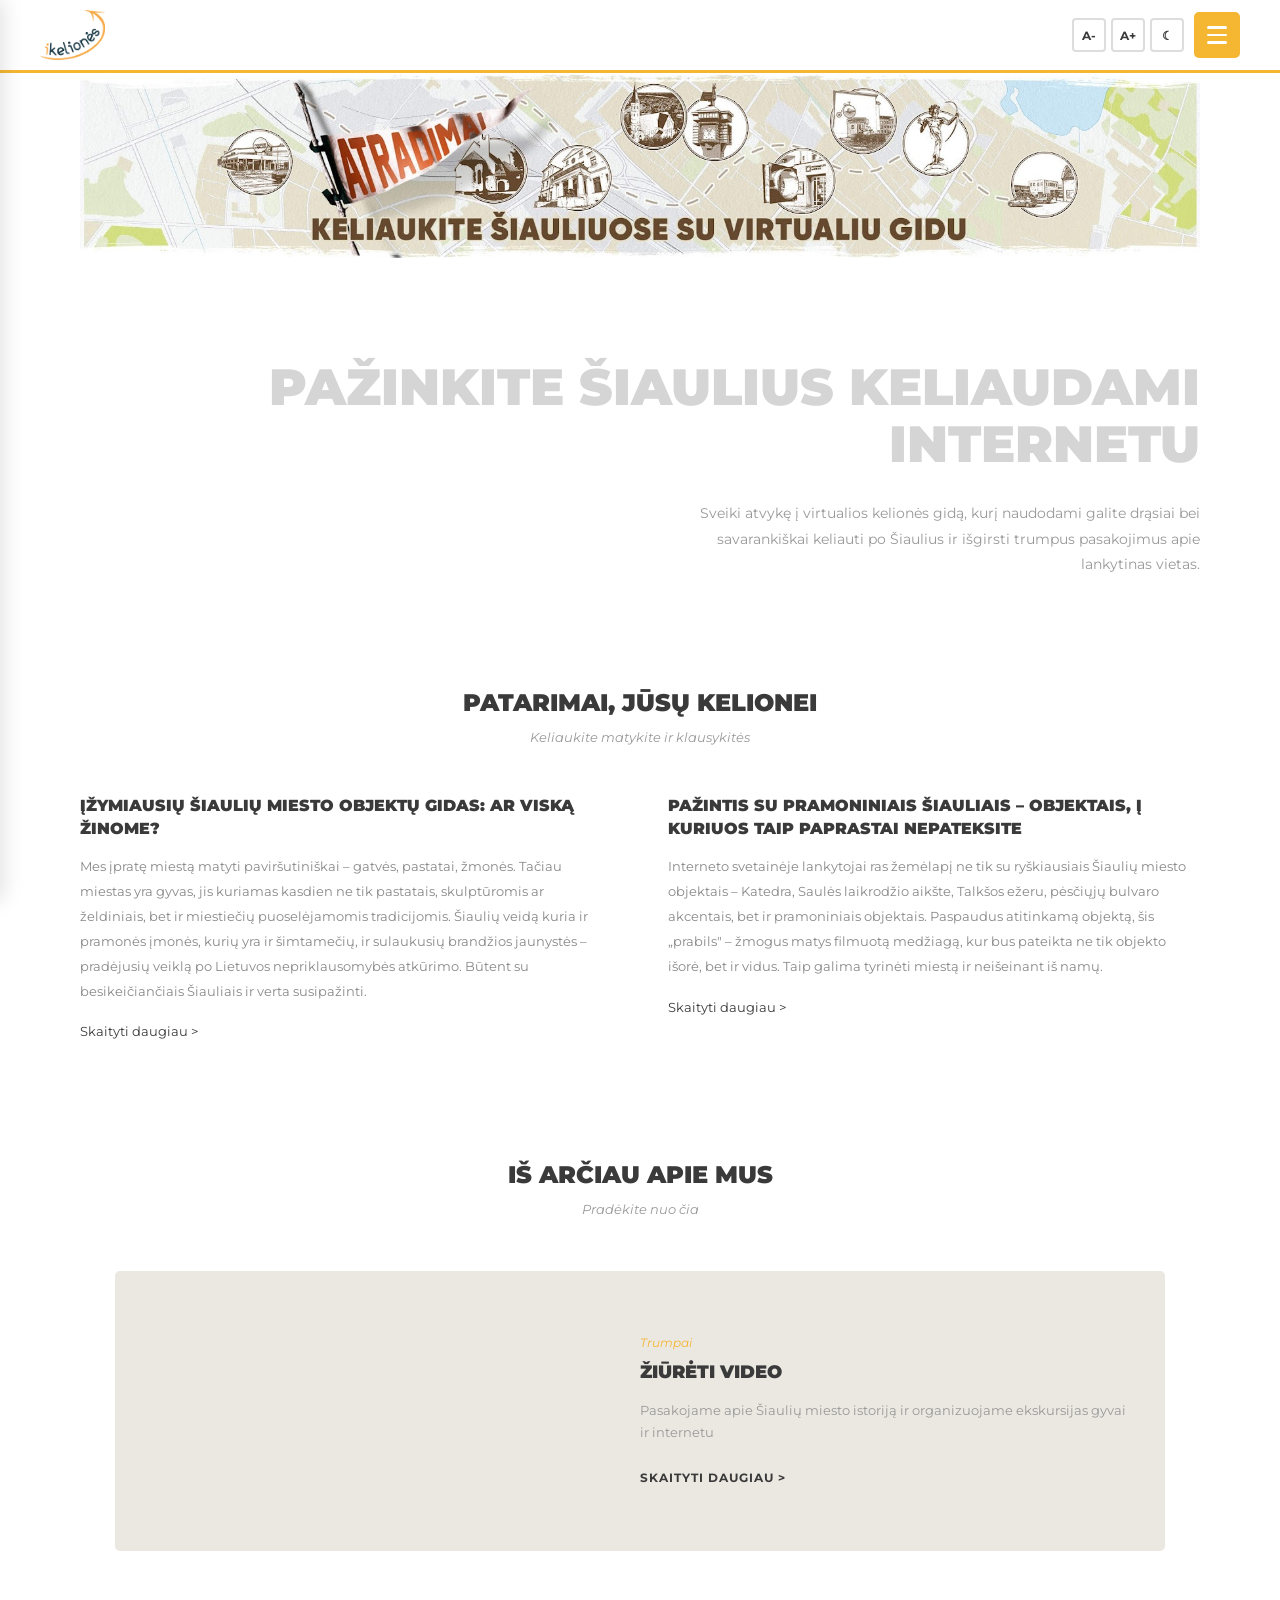
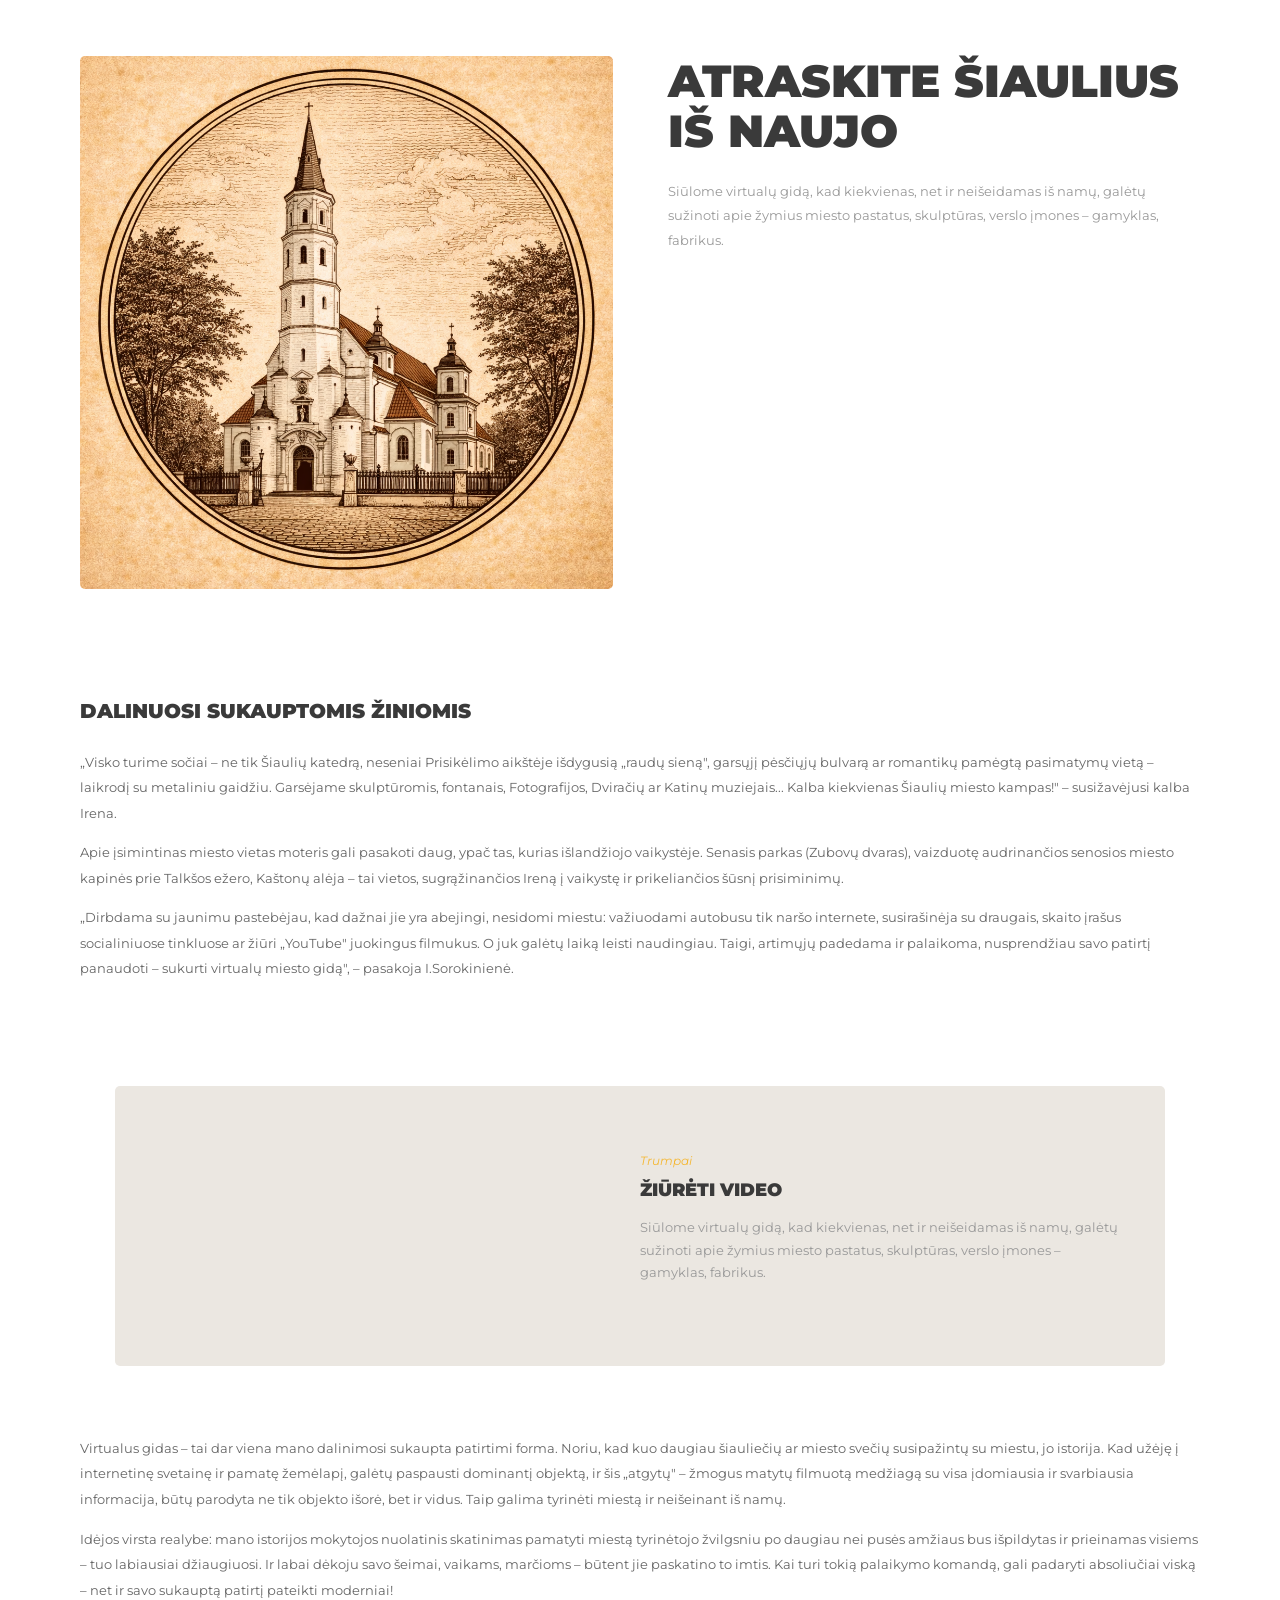
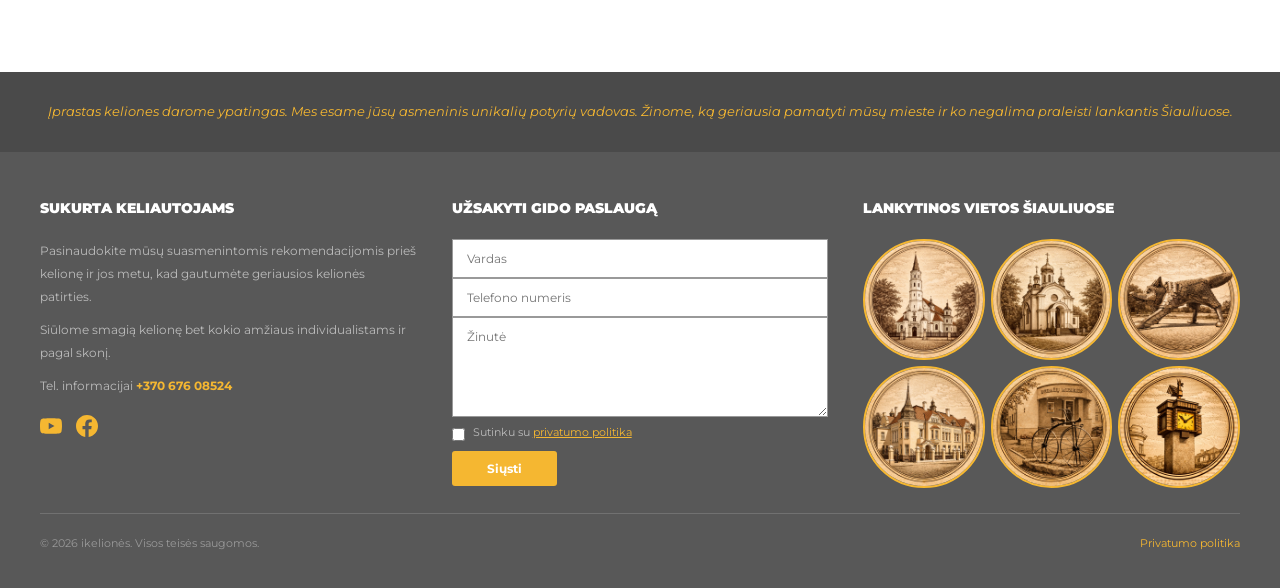
==== index.html @ 893c43d7 "Pirma versija - ikeliones svetaine" ====
<!DOCTYPE html>
<html lang="lt">
<head>
  <meta charset="UTF-8">
  <meta name="viewport" content="width=device-width, initial-scale=1.0">
  <meta name="description" content="Virtualios kelionės Šiauliuose – virtualus gidas po Šiaulių miestą. Lankytinos vietos, pramonės objektai, ekskursijos gyvai ir internetu.">
  <meta name="keywords" content="Šiauliai, turizmas, lankytinos vietos, virtualus gidas, ekskursijos, kelionės">
  <meta name="author" content="ikelionės">

  <!-- Open Graph (Facebook/Messenger) -->
  <meta property="og:title" content="Virtualios kelionės Šiauliuose">
  <meta property="og:description" content="Pažinkite Šiaulius keliaudami internetu – virtualus gidas po miesto lankytinas vietas ir pramonės objektus.">
  <meta property="og:image" content="img/banner.jpg">
  <meta property="og:type" content="website">

  <link rel="canonical" href="index.html">
  <link rel="icon" type="image/png" href="img/logo.png">

  <title>Virtualios kelionės Šiauliuose – Pažinkite miestą internetu</title>

  <link href="https://fonts.googleapis.com/css2?family=Montserrat:ital,wght@0,400;0,700;0,900;1,400&display=swap" rel="stylesheet">
  <link rel="stylesheet" href="styles.css">
</head>
<body>

  <!-- SIDEBAR OVERLAY -->
  <div class="sidebar-overlay" id="sidebarOverlay"></div>

  <!-- SIDEBAR MENIU -->
  <nav class="sidebar" id="sidebar" aria-label="Pagrindinis meniu">
    <button class="sidebar-close" id="sidebarClose" aria-label="Uždaryti meniu">✕</button>
    <div class="sidebar-logo">
      <a href="index.html"><img src="img/logo.png" alt="ikelionės logotipas" loading="lazy"></a>
    </div>
    <div class="sidebar-section open">
      <div class="sidebar-header">
        <a href="lankomos-vietos.html" class="sidebar-title-link">Lankomos vietos Šiauliuose</a>
        <button class="sidebar-toggle" aria-label="Išskleisti sąrašą"><span class="sidebar-arrow">▾</span></button>
      </div>
      <div class="sidebar-links">
        <a href="lankomos-vietos.html">Šv. Apaštalų Petro ir Pauliaus katedra</a>
        <a href="lankomos-vietos.html">Šiaulių Šv. Apaštalų Petro ir Povilo cerkvė</a>
        <a href="lankomos-vietos.html">Geležinė lapė</a>
        <a href="lankomos-vietos.html">Chaimo Frenkelio vila-muziejus</a>
        <a href="lankomos-vietos.html">Šiaulių Šv. Jurgio bažnyčia</a>
        <a href="lankomos-vietos.html">Šiaulių Šv. Ignaco Lojolos bažnyčia</a>
        <a href="lankomos-vietos.html">Paminklas popiežiui Jonui Pauliui II</a>
        <a href="lankomos-vietos.html">Turgaus aikštė</a>
        <a href="lankomos-vietos.html">Dviračių muziejus</a>
        <a href="lankomos-vietos.html">Auksinis berniukas</a>
        <a href="lankomos-vietos.html">Grafų Zubovų dvaras</a>
        <a href="lankomos-vietos.html">Fotografijos muziejus</a>
        <a href="lankomos-vietos.html">Laikrodis gaidys</a>
      </div>
    </div>
    <div class="sidebar-section">
      <div class="sidebar-header">
        <a href="pramone.html" class="sidebar-title-link">Pažintis su pramoniniais Šiauliais</a>
        <button class="sidebar-toggle" aria-label="Išskleisti sąrašą"><span class="sidebar-arrow">▾</span></button>
      </div>
      <div class="sidebar-links">
        <a href="pramone.html">Saldainių fabrikas Rūta</a>
        <a href="pramone.html">Baltik vairas</a>
        <a href="pramone.html">Grafų baldai</a>
        <a href="pramone.html">Šiaulių oro uostas</a>
        <a href="pramone.html">Doloop (Putokšnis)</a>
        <a href="pramone.html">Salda</a>
      </div>
    </div>
  </nav>

  <!-- HEADER -->
  <header>
    <a href="index.html" class="logo">
      <img src="img/logo.png" alt="ikelionės – virtualios kelionės Šiauliuose" loading="lazy">
    </a>
    <div class="header-right">
      <div class="access-buttons">
        <button class="access-btn" id="fontDecrease" aria-label="Sumažinti šriftą" title="Sumažinti šriftą">A-</button>
        <button class="access-btn" id="fontIncrease" aria-label="Padidinti šriftą" title="Padidinti šriftą">A+</button>
        <button class="access-btn" id="contrastToggle" aria-label="Didelis kontrastas" title="Didelis kontrastas">☾</button>
      </div>
      <button class="hamburger" id="menuBtn" aria-label="Atidaryti meniu">
        <span></span><span></span><span></span>
      </button>
    </div>
  </header>

  <main>

    <!-- BANNER -->
    <div class="banner-section">
      <img src="img/banner.jpg" alt="Keliaukite Šiauliuose su virtualiu gidu – žemėlapis su lankytinų vietų iliustracijomis" loading="lazy">
    </div>

    <!-- HERO -->
    <section class="hero">
      <h1>Pažinkite Šiaulius keliaudami internetu</h1>
      <p>Sveiki atvykę į virtualios kelionės gidą, kurį naudodami galite drąsiai bei savarankiškai keliauti po Šiaulius ir išgirsti trumpus pasakojimus apie lankytinas vietas.</p>
    </section>

    <!-- PATARIMAI -->
    <section class="patarimai">
      <div class="section-title">
        <h2>Patarimai, jūsų kelionei</h2>
        <p class="subtitle">Keliaukite matykite ir klausykitės</p>
      </div>
      <div class="articles">
        <article class="article-card">
          <h3>Įžymiausių Šiaulių miesto objektų gidas: ar viską žinome?</h3>
          <p>Mes įpratę miestą matyti paviršutiniškai – gatvės, pastatai, žmonės. Tačiau miestas yra gyvas, jis kuriamas kasdien ne tik pastatais, skulptūromis ar želdiniais, bet ir miestiečių puoselėjamomis tradicijomis. Šiaulių veidą kuria ir pramonės įmonės, kurių yra ir šimtamečių, ir sulaukusių brandžios jaunystės – pradėjusių veiklą po Lietuvos nepriklausomybės atkūrimo. Būtent su besikeičiančiais Šiauliais ir verta susipažinti.</p>
          <a href="lankomos-vietos.html" class="read-more">Skaityti daugiau &gt;</a>
        </article>
        <article class="article-card">
          <h3>Pažintis su pramoniniais Šiauliais – objektais, į kuriuos taip paprastai nepateksite</h3>
          <p>Interneto svetainėje lankytojai ras žemėlapį ne tik su ryškiausiais Šiaulių miesto objektais – Katedra, Saulės laikrodžio aikšte, Talkšos ežeru, pėsčiųjų bulvaro akcentais, bet ir pramoniniais objektais. Paspaudus atitinkamą objektą, šis „prabils" – žmogus matys filmuotą medžiagą, kur bus pateikta ne tik objekto išorė, bet ir vidus. Taip galima tyrinėti miestą ir neišeinant iš namų.</p>
          <a href="pramone.html" class="read-more">Skaityti daugiau &gt;</a>
        </article>
      </div>
    </section>

    <!-- APIE MUS -->
    <div class="about-header">
      <h2>Iš arčiau apie mus</h2>
      <p class="subtitle">Pradėkite nuo čia</p>
    </div>

    <!-- VIDEO 1 -->
    <div class="video-banner">
      <div class="video-left">
        <!-- PAKEISK: įdėk savo YouTube nuorodą -->
        <iframe src="https://www.youtube.com/embed/kxAHUA78kfw" title="Video apie Šiaulius" allow="accelerometer; autoplay; clipboard-write; encrypted-media; gyroscope; picture-in-picture" allowfullscreen loading="lazy"></iframe>
      </div>
      <div class="video-right">
        <p class="label">Trumpai</p>
        <h3>Žiūrėti video</h3>
        <p>Pasakojame apie Šiaulių miesto istoriją ir organizuojame ekskursijas gyvai ir internetu</p>
        <a href="lankomos-vietos.html" class="link-bold">Skaityti daugiau &gt;</a>
      </div>
    </div>

    <!-- ATRASKITE -->
    <section class="discover">
      <div class="discover-text">
        <h2>Atraskite Šiaulius iš naujo</h2>
        <p>Siūlome virtualų gidą, kad kiekvienas, net ir neišeidamas iš namų, galėtų sužinoti apie žymius miesto pastatus, skulptūras, verslo įmones – gamyklas, fabrikus.</p>
      </div>
      <div class="discover-image">
        <img src="img/lankomos-vietos/katedra.jpg" alt="Šiaulių katedra – viena ryškiausių miesto lankytinų vietų" loading="lazy">
      </div>
    </section>

    <!-- DALINUOSI -->
    <section class="text-block">
      <h2>Dalinuosi sukauptomis žiniomis</h2>
      <p>„Visko turime sočiai – ne tik Šiaulių katedrą, neseniai Prisikėlimo aikštėje išdygusią „raudų sieną", garsųjį pėsčiųjų bulvarą ar romantikų pamėgtą pasimatymų vietą – laikrodį su metaliniu gaidžiu. Garsėjame skulptūromis, fontanais, Fotografijos, Dviračių ar Katinų muziejais... Kalba kiekvienas Šiaulių miesto kampas!" – susižavėjusi kalba Irena.</p>
      <p>Apie įsimintinas miesto vietas moteris gali pasakoti daug, ypač tas, kurias išlandžiojo vaikystėje. Senasis parkas (Zubovų dvaras), vaizduotę audrinančios senosios miesto kapinės prie Talkšos ežero, Kaštonų alėja – tai vietos, sugrąžinančios Ireną į vaikystę ir prikeliančios šūsnį prisiminimų.</p>
      <p>„Dirbdama su jaunimu pastebėjau, kad dažnai jie yra abejingi, nesidomi miestu: važiuodami autobusu tik naršo internete, susirašinėja su draugais, skaito įrašus socialiniuose tinkluose ar žiūri „YouTube" juokingus filmukus. O juk galėtų laiką leisti naudingiau. Taigi, artimųjų padedama ir palaikoma, nusprendžiau savo patirtį panaudoti – sukurti virtualų miesto gidą", – pasakoja I.Sorokinienė.</p>
    </section>

    <!-- VIDEO 2 -->
    <div class="video-banner">
      <div class="video-left">
        <!-- PAKEISK: įdėk savo YouTube nuorodą -->
        <iframe src="https://www.youtube.com/embed/N4WXD-OTbDY" title="Video apie Šiaulių pramonę" allow="accelerometer; autoplay; clipboard-write; encrypted-media; gyroscope; picture-in-picture" allowfullscreen loading="lazy"></iframe>
      </div>
      <div class="video-right">
        <p class="label">Trumpai</p>
        <h3>Žiūrėti video</h3>
        <p>Siūlome virtualų gidą, kad kiekvienas, net ir neišeidamas iš namų, galėtų sužinoti apie žymius miesto pastatus, skulptūras, verslo įmones – gamyklas, fabrikus.</p>
      </div>
    </div>

    <!-- ILGAS TEKSTAS -->
    <section class="text-block">
      <p>Virtualus gidas – tai dar viena mano dalinimosi sukaupta patirtimi forma. Noriu, kad kuo daugiau šiauliečių ar miesto svečių susipažintų su miestu, jo istorija. Kad užėję į internetinę svetainę ir pamatę žemėlapį, galėtų paspausti dominantį objektą, ir šis „atgytų" – žmogus matytų filmuotą medžiagą su visa įdomiausia ir svarbiausia informacija, būtų parodyta ne tik objekto išorė, bet ir vidus. Taip galima tyrinėti miestą ir neišeinant iš namų.</p>
      <p>Idėjos virsta realybe: mano istorijos mokytojos nuolatinis skatinimas pamatyti miestą tyrinėtojo žvilgsniu po daugiau nei pusės amžiaus bus išpildytas ir prieinamas visiems – tuo labiausiai džiaugiuosi. Ir labai dėkoju savo šeimai, vaikams, marčioms – būtent jie paskatino to imtis. Kai turi tokią palaikymo komandą, gali padaryti absoliučiai viską – net ir savo sukauptą patirtį pateikti moderniai!</p>
    </section>

  </main>

  <!-- FOOTER CITATA -->
  <div class="footer-quote">
    <p><em>Įprastas keliones darome ypatingas. Mes esame jūsų asmeninis unikalių potyrių vadovas. Žinome, ką geriausia pamatyti mūsų mieste ir ko negalima praleisti lankantis Šiauliuose.</em></p>
  </div>

  <!-- FOOTER -->
  <footer>
    <div class="footer-grid">
      <div class="footer-col">
        <h3>Sukurta keliautojams</h3>
        <p>Pasinaudokite mūsų suasmenintomis rekomendacijomis prieš kelionę ir jos metu, kad gautumėte geriausios kelionės patirties.</p>
        <p>Siūlome smagią kelionę bet kokio amžiaus individualistams ir pagal skonį.</p>
        <p>Tel. informacijai <a href="tel:+37067608524" class="phone">+370 676 08524</a></p>
        <div class="social-icons">
          <a href="#" aria-label="YouTube" target="_blank" rel="noopener noreferrer">
            <svg width="22" height="22" viewBox="0 0 24 24" fill="currentColor"><path d="M23.5 6.2c-.3-1-1-1.8-2-2.1C19.6 3.5 12 3.5 12 3.5s-7.6 0-9.5.6c-1 .3-1.8 1.1-2 2.1C0 8.1 0 12 0 12s0 3.9.5 5.8c.3 1 1 1.8 2 2.1 1.9.6 9.5.6 9.5.6s7.6 0 9.5-.6c1-.3 1.8-1.1 2-2.1.5-1.9.5-5.8.5-5.8s0-3.9-.5-5.8zM9.5 15.6V8.4l6.3 3.6-6.3 3.6z"/></svg>
          </a>
          <a href="#" aria-label="Facebook" target="_blank" rel="noopener noreferrer">
            <svg width="22" height="22" viewBox="0 0 24 24" fill="currentColor"><path d="M24 12c0-6.6-5.4-12-12-12S0 5.4 0 12c0 6 4.4 11 10.1 11.9v-8.4H7.1V12h3V9.4c0-3 1.8-4.6 4.5-4.6 1.3 0 2.6.2 2.6.2v2.9h-1.5c-1.5 0-1.9.9-1.9 1.8V12h3.3l-.5 3.5h-2.8v8.4C19.6 23 24 18 24 12z"/></svg>
          </a>
        </div>
      </div>

      <div class="footer-col">
        <h3>Užsakyti gido paslaugą</h3>
        <!-- PAKEISK: action URL į savo Formspree endpoint -->
        <form class="contact-form" id="contactForm" action="https://formspree.io/f/TAVO_ENDPOINT" method="POST">
          <input type="text" name="vardas" placeholder="Vardas" required aria-label="Vardas">
          <input type="tel" name="telefonas" placeholder="Telefono numeris" required aria-label="Telefono numeris">
          <textarea name="zinute" placeholder="Žinutė" required aria-label="Žinutė"></textarea>
          <div class="form-consent">
            <input type="checkbox" id="formConsent" required>
            <label for="formConsent">Sutinku su <a href="privatumo-politika.html" target="_blank" rel="noopener noreferrer">privatumo politika</a></label>
          </div>
          <button type="submit" class="btn-send">Siųsti</button>
        </form>
      </div>

      <div class="footer-col">
        <h3>Lankytinos vietos Šiauliuose</h3>
        <div class="gallery-grid">
          <div class="gallery-item"><img src="img/lankomos-vietos/katedra.jpg" alt="Katedra" loading="lazy"></div>
          <div class="gallery-item"><img src="img/lankomos-vietos/cerkve.jpg" alt="Cerkvė" loading="lazy"></div>
          <div class="gallery-item"><img src="img/lankomos-vietos/gelezine-lape.jpg" alt="Geležinė lapė" loading="lazy"></div>
          <div class="gallery-item"><img src="img/lankomos-vietos/frenkelio-vila.jpg" alt="Frenkelio vila" loading="lazy"></div>
          <div class="gallery-item"><img src="img/lankomos-vietos/dviraciu-muziejus.jpg" alt="Dviračių muziejus" loading="lazy"></div>
          <div class="gallery-item"><img src="img/lankomos-vietos/laikrodis-gaidys.jpg" alt="Laikrodis gaidys" loading="lazy"></div>
        </div>
      </div>
    </div>

    <div class="footer-bottom">
      <span>© 2026 ikelionės. Visos teisės saugomos.</span>
      <a href="privatumo-politika.html">Privatumo politika</a>
    </div>
  </footer>

  <script src="script.js"></script>
</body>
</html>
---- styles.css ----
/* ============================================
   VIRTUALIOS KELIONĖS ŠIAULIUOSE
   styles.css – pagrindinis stilių failas
   ============================================ */

/* === RESET === */
*, *::before, *::after {
  margin: 0;
  padding: 0;
  box-sizing: border-box;
}

/* === CSS KINTAMIEJI === */
:root {
  --yellow: #f5b731;
  --yellow-hover: #e0a520;
  --dark: #2d3436;
  --dark-text: #3a3a3a;
  --gray-text: #999;
  --light-gray: #f5f5f5;
  --footer-bg: #585858;
  --footer-dark: #4a4a4a;
  --white: #fff;
  --font: 'Montserrat', sans-serif;
  --font-size-base: 16px;
  --border-radius: 5px;
  --transition: 0.3s ease;
  --max-width: 1200px;
}

/* === BAZĖ === */
html {
  font-size: var(--font-size-base);
  scroll-behavior: smooth;
}

body {
  font-family: var(--font);
  color: var(--dark-text);
  line-height: 1.7;
  background: var(--white);
  overflow-x: hidden;
}

a {
  text-decoration: none;
  color: inherit;
}

img {
  max-width: 100%;
  height: auto;
  display: block;
}

ul, ol {
  list-style: none;
}

/* === PRIEINAMUMAS – šrifto dydis === */
html.font-large {
  font-size: 18px;
}

html.font-xlarge {
  font-size: 20px;
}

/* === PRIEINAMUMAS – kontrastas === */
html.high-contrast body {
  background: #1a1a1a;
  color: #f0f0f0;
}

html.high-contrast header {
  background: #111;
  border-color: var(--yellow);
}

html.high-contrast .hero h1 {
  color: #f0f0f0;
}

html.high-contrast .hero p,
html.high-contrast .article-card p,
html.high-contrast .text-block p,
html.high-contrast .video-right p,
html.high-contrast .discover-text p {
  color: #ccc;
}

html.high-contrast .section-title h2,
html.high-contrast .about-header h2,
html.high-contrast .article-card h3,
html.high-contrast .text-block h2,
html.high-contrast .objects-section > h2,
html.high-contrast .discover-text h2,
html.high-contrast .video-right h3 {
  color: #f0f0f0;
}

html.high-contrast .sidebar {
  background: #222;
}

html.high-contrast .sidebar-links a {
  color: #ccc;
  border-color: #333;
}

html.high-contrast .object-card h4 {
  color: #f0f0f0;
}

html.high-contrast .video-banner {
  background: #2a2a2a;
}

html.high-contrast .object-card .thumb {
  background: #333;
}

/* ============================================
   HEADER
   ============================================ */
header {
  display: flex;
  justify-content: space-between;
  align-items: center;
  padding: 10px 40px;
  border-bottom: 3px solid var(--yellow);
  position: sticky;
  top: 0;
  background: var(--white);
  z-index: 100;
}

html.high-contrast header {
  background: #111;
}

.logo img {
  height: 50px;
  width: auto;
}

.header-right {
  display: flex;
  align-items: center;
  gap: 10px;
}

/* Accessibility mygtukai */
.access-buttons {
  display: flex;
  gap: 5px;
}

.access-btn {
  width: 34px;
  height: 34px;
  border: 2px solid #ddd;
  border-radius: 4px;
  background: var(--white);
  cursor: pointer;
  font-family: var(--font);
  font-size: 12px;
  font-weight: 700;
  color: var(--dark-text);
  display: flex;
  align-items: center;
  justify-content: center;
  transition: all var(--transition);
}

.access-btn:hover {
  border-color: var(--yellow);
  color: var(--yellow);
}

.access-btn.active {
  background: var(--yellow);
  border-color: var(--yellow);
  color: var(--white);
}

html.high-contrast .access-btn {
  background: #333;
  border-color: #555;
  color: #f0f0f0;
}

.hamburger {
  width: 46px;
  height: 46px;
  background: var(--yellow);
  border: none;
  border-radius: var(--border-radius);
  cursor: pointer;
  display: flex;
  flex-direction: column;
  justify-content: center;
  align-items: center;
  gap: 5px;
  transition: background var(--transition);
}

.hamburger:hover,
.hamburger:focus {
  background: var(--yellow-hover);
  outline: 2px solid var(--dark);
  outline-offset: 2px;
}

.hamburger span {
  display: block;
  width: 20px;
  height: 2.5px;
  background: var(--white);
  border-radius: 2px;
  transition: all var(--transition);
}

/* ============================================
   SIDEBAR MENIU
   ============================================ */
.sidebar-overlay {
  position: fixed;
  inset: 0;
  background: rgba(0, 0, 0, 0.45);
  z-index: 199;
  opacity: 0;
  pointer-events: none;
  transition: opacity var(--transition);
}

.sidebar-overlay.active {
  opacity: 1;
  pointer-events: all;
}

.sidebar {
  position: fixed;
  top: 0;
  left: 0;
  width: 310px;
  height: 100vh;
  background: var(--white);
  z-index: 200;
  transform: translateX(-100%);
  transition: transform 0.35s ease;
  overflow-y: auto;
  box-shadow: 3px 0 20px rgba(0, 0, 0, 0.12);
}

.sidebar.active {
  transform: translateX(0);
}

.sidebar-close {
  position: absolute;
  top: 12px;
  right: 12px;
  width: 36px;
  height: 36px;
  border: none;
  background: none;
  font-size: 24px;
  cursor: pointer;
  color: #999;
  border-radius: 50%;
  display: flex;
  align-items: center;
  justify-content: center;
  transition: all var(--transition);
}

.sidebar-close:hover {
  background: var(--light-gray);
  color: var(--dark);
}

.sidebar-logo {
  padding: 20px 18px;
  border-bottom: 1px solid #eee;
}

.sidebar-logo img {
  height: 40px;
}

.sidebar-section {
  border-bottom: 1px solid #eee;
}

.sidebar-header {
  display: flex;
  align-items: center;
  padding: 0;
}

.sidebar-title-link {
  flex: 1;
  padding: 15px 0 15px 18px;
  font-size: 13px;
  font-weight: 700;
  color: var(--dark-text);
  transition: color var(--transition);
}

.sidebar-title-link:hover {
  color: var(--yellow);
}

.sidebar-toggle {
  padding: 15px 18px;
  cursor: pointer;
  border: none;
  background: none;
  transition: background var(--transition);
}

.sidebar-toggle:hover {
  background: #f8f8f8;
}

.sidebar-arrow {
  font-size: 14px;
  transition: transform var(--transition);
  color: #999;
  display: block;
}

.sidebar-section.open .sidebar-arrow {
  transform: rotate(180deg);
}

.sidebar-links {
  max-height: 0;
  overflow: hidden;
  transition: max-height 0.4s ease;
}

.sidebar-section.open .sidebar-links {
  max-height: 600px;
}

.sidebar-links a {
  display: block;
  padding: 9px 18px 9px 28px;
  font-size: 12px;
  color: #555;
  border-bottom: 1px solid #f2f2f2;
  text-transform: uppercase;
  transition: background var(--transition), color var(--transition);
}

.sidebar-links a:hover,
.sidebar-links a:focus {
  background: #fafafa;
  color: var(--yellow);
}

/* ============================================
   HERO
   ============================================ */
.hero {
  max-width: var(--max-width);
  margin: 0 auto;
  padding: 70px 40px 50px;
  text-align: right;
}

.hero h1 {
  font-size: clamp(1.6rem, 4.5vw, 3.2rem);
  font-weight: 900;
  text-transform: uppercase;
  color: #d5d5d5;
  line-height: 1.12;
  margin-bottom: 28px;
}

.hero p {
  color: var(--gray-text);
  font-size: 0.875rem;
  max-width: 540px;
  margin-left: auto;
  line-height: 1.85;
}

/* ============================================
   BANNER
   ============================================ */
.banner-section {
  max-width: var(--max-width);
  margin: 0 auto 30px;
  padding: 0 40px;
}

.banner-section img {
  width: 100%;
  border-radius: var(--border-radius);
}

/* ============================================
   SEKCIJŲ ANTRAŠTĖS
   ============================================ */
.section-title {
  text-align: center;
}

.section-title h2 {
  font-size: 1.5rem;
  font-weight: 900;
  text-transform: uppercase;
}

.section-title .subtitle {
  color: var(--gray-text);
  font-style: italic;
  font-size: 0.8rem;
  margin-top: 3px;
}

/* ============================================
   PATARIMAI
   ============================================ */
.patarimai {
  max-width: var(--max-width);
  margin: 0 auto;
  padding: 55px 40px;
}

.articles {
  display: grid;
  grid-template-columns: 1fr 1fr;
  gap: 55px;
  margin-top: 45px;
}

.article-card h3 {
  font-size: 1rem;
  font-weight: 900;
  text-transform: uppercase;
  margin-bottom: 14px;
  line-height: 1.45;
}

.article-card p {
  color: #888;
  font-size: 0.84rem;
  line-height: 1.85;
}

.read-more {
  display: inline-block;
  margin-top: 18px;
  color: var(--dark-text);
  font-size: 0.8rem;
  transition: color var(--transition);
}

.read-more:hover,
.read-more:focus {
  color: var(--yellow);
}

/* ============================================
   APIE MUS ANTRAŠTĖ
   ============================================ */
.about-header {
  text-align: center;
  padding: 55px 40px 15px;
}

.about-header h2 {
  font-size: 1.5rem;
  font-weight: 900;
  text-transform: uppercase;
}

.about-header .subtitle {
  color: var(--gray-text);
  font-style: italic;
  font-size: 0.8rem;
  margin-top: 4px;
}

/* ============================================
   VIDEO BANNER (YouTube)
   ============================================ */
.video-banner {
  max-width: 1050px;
  margin: 35px auto;
  background: #ebe7e1;
  border-radius: var(--border-radius);
  display: flex;
  align-items: center;
  min-height: 280px;
  overflow: hidden;
  position: relative;
}

.video-left {
  flex: 1;
  position: relative;
  z-index: 1;
  min-height: 250px;
  display: flex;
  justify-content: center;
  align-items: center;
}

.video-left iframe {
  width: 100%;
  height: 100%;
  min-height: 250px;
  border: none;
  border-radius: var(--border-radius) 0 0 var(--border-radius);
}

.video-right {
  flex: 1;
  padding: 35px;
  position: relative;
  z-index: 1;
}

.video-right .label {
  color: var(--yellow);
  font-size: 0.75rem;
  font-style: italic;
  margin-bottom: 4px;
}

.video-right h3 {
  font-size: 1.125rem;
  font-weight: 900;
  text-transform: uppercase;
  margin-bottom: 12px;
}

.video-right p {
  color: var(--gray-text);
  font-size: 0.8rem;
  line-height: 1.75;
  margin-bottom: 18px;
}

.link-bold {
  font-weight: 700;
  text-transform: uppercase;
  font-size: 0.75rem;
  color: var(--dark-text);
  letter-spacing: 1px;
  transition: color var(--transition);
}

.link-bold:hover {
  color: var(--yellow);
}

/* ============================================
   ATRASKITE (2 stulpeliai)
   ============================================ */
.discover {
  max-width: var(--max-width);
  margin: 0 auto;
  padding: 70px 40px;
  display: grid;
  grid-template-columns: 1fr 1fr;
  gap: 55px;
  align-items: start;
}

.discover-text {
  order: 2;
}

.discover-text h2 {
  font-size: clamp(1.6rem, 3.8vw, 2.8rem);
  font-weight: 900;
  text-transform: uppercase;
  line-height: 1.12;
  margin-bottom: 22px;
}

.discover-text p {
  color: var(--gray-text);
  font-size: 0.84rem;
  line-height: 1.85;
}

.discover-image {
  order: 1;
  border-radius: var(--border-radius);
  overflow: hidden;
}

.discover-image img {
  width: 100%;
}

/* ============================================
   TEKSTO BLOKAI
   ============================================ */
.text-block {
  max-width: var(--max-width);
  margin: 0 auto;
  padding: 35px 40px 55px;
}

.text-block h2 {
  font-size: 1.25rem;
  font-weight: 900;
  text-transform: uppercase;
  margin-bottom: 22px;
}

.text-block p {
  color: #666;
  font-size: 0.84rem;
  line-height: 1.9;
  margin-bottom: 14px;
}

/* ============================================
   OBJEKTŲ KORTELĖS
   ============================================ */
.objects-section {
  max-width: var(--max-width);
  margin: 0 auto;
  padding: 35px 40px 70px;
}

.objects-section > h2 {
  font-size: 1.25rem;
  font-weight: 900;
  margin-bottom: 35px;
}

.objects-grid {
  display: grid;
  grid-template-columns: repeat(3, 1fr);
  gap: 35px;
}

.object-card {
  text-align: center;
  cursor: pointer;
  transition: transform var(--transition);
}

.object-card:hover {
  transform: translateY(-4px);
}

.object-card:focus-within {
  outline: 2px solid var(--yellow);
  outline-offset: 4px;
  border-radius: 8px;
}

.object-card .thumb {
  width: 180px;
  height: 180px;
  margin: 0 auto 14px;
  border-radius: 50%;
  border: 3px solid var(--yellow);
  background: var(--light-gray);
  overflow: hidden;
}

.object-card .thumb img {
  width: 100%;
  height: 100%;
  object-fit: cover;
  transition: transform var(--transition);
}

.object-card:hover .thumb img {
  transform: scale(1.05);
}

.object-card h4 {
  font-size: 0.8rem;
  font-weight: 700;
  text-transform: uppercase;
  line-height: 1.4;
  padding: 0 10px;
}

/* ============================================
   MODALINIS LANGAS
   ============================================ */
.modal-overlay {
  position: fixed;
  inset: 0;
  background: rgba(0, 0, 0, 0.7);
  z-index: 300;
  display: flex;
  justify-content: center;
  align-items: center;
  opacity: 0;
  pointer-events: none;
  transition: opacity var(--transition);
  padding: 20px;
}

.modal-overlay.active {
  opacity: 1;
  pointer-events: all;
}

.modal {
  background: var(--white);
  border-radius: 8px;
  max-width: 600px;
  width: 100%;
  max-height: 90vh;
  overflow-y: auto;
  position: relative;
  transform: translateY(20px);
  transition: transform var(--transition);
}

.modal-overlay.active .modal {
  transform: translateY(0);
}

.modal-close {
  position: absolute;
  top: 12px;
  right: 12px;
  width: 40px;
  height: 40px;
  border: none;
  background: rgba(0, 0, 0, 0.1);
  border-radius: 50%;
  font-size: 20px;
  cursor: pointer;
  display: flex;
  align-items: center;
  justify-content: center;
  transition: background var(--transition);
  z-index: 1;
  color: var(--dark);
}

.modal-close:hover {
  background: rgba(0, 0, 0, 0.2);
}

.modal-image {
  width: 100%;
  aspect-ratio: 1;
  object-fit: cover;
  border-radius: 8px 8px 0 0;
}

.modal-content {
  padding: 25px 30px 30px;
}

.modal-content h2 {
  font-size: 1.2rem;
  font-weight: 900;
  text-transform: uppercase;
  margin-bottom: 12px;
  line-height: 1.3;
}

.modal-content p {
  color: #666;
  font-size: 0.875rem;
  line-height: 1.8;
}

/* ============================================
   FOOTER CITATA
   ============================================ */
.footer-quote {
  background: var(--footer-dark);
  padding: 28px 40px;
}

.footer-quote p {
  max-width: var(--max-width);
  margin: 0 auto;
  color: var(--yellow);
  font-style: italic;
  font-size: 0.8rem;
  line-height: 1.85;
  text-align: center;
}

/* ============================================
   FOOTER
   ============================================ */
footer {
  background: var(--footer-bg);
  padding: 45px 40px 35px;
}

.footer-grid {
  max-width: var(--max-width);
  margin: 0 auto;
  display: grid;
  grid-template-columns: 1fr 1fr 1fr;
  gap: 35px;
}

.footer-col h3 {
  font-size: 0.875rem;
  font-weight: 900;
  text-transform: uppercase;
  color: var(--white);
  margin-bottom: 18px;
}

.footer-col p {
  color: #bbb;
  font-size: 0.78rem;
  line-height: 1.85;
  margin-bottom: 10px;
}

.phone {
  color: var(--yellow);
  font-weight: 700;
}

.phone:hover {
  text-decoration: underline;
}

.social-icons {
  display: flex;
  gap: 14px;
  margin-top: 18px;
}

.social-icons a {
  color: var(--yellow);
  transition: opacity var(--transition);
}

.social-icons a:hover {
  opacity: 0.7;
}

/* Kontaktų forma */
.contact-form {
  display: flex;
  flex-direction: column;
  gap: 0;
}

.contact-form input,
.contact-form textarea {
  width: 100%;
  padding: 11px 14px;
  border: 1px solid #999;
  background: var(--white);
  font-family: var(--font);
  font-size: 0.78rem;
  color: #555;
  outline: none;
  transition: border-color var(--transition);
}

.contact-form input:focus,
.contact-form textarea:focus {
  border-color: var(--yellow);
}

.contact-form textarea {
  height: 100px;
  resize: vertical;
}

.form-consent {
  display: flex;
  align-items: flex-start;
  gap: 8px;
  margin-top: 8px;
}

.form-consent input[type="checkbox"] {
  width: auto;
  margin-top: 3px;
  accent-color: var(--yellow);
}

.form-consent label {
  font-size: 0.7rem;
  color: #bbb;
  line-height: 1.4;
}

.form-consent a {
  color: var(--yellow);
  text-decoration: underline;
}

.btn-send {
  margin-top: 10px;
  padding: 10px 35px;
  background: var(--yellow);
  color: var(--white);
  border: none;
  border-radius: 3px;
  font-family: var(--font);
  font-weight: 700;
  font-size: 0.75rem;
  cursor: pointer;
  transition: background var(--transition);
  align-self: flex-start;
}

.btn-send:hover {
  background: var(--yellow-hover);
}

.btn-send:disabled {
  opacity: 0.5;
  cursor: not-allowed;
}

/* Gallery grid footer */
.gallery-grid {
  display: grid;
  grid-template-columns: repeat(3, 1fr);
  gap: 6px;
}

.gallery-item {
  border-radius: 50%;
  overflow: hidden;
  aspect-ratio: 1;
  border: 2px solid var(--yellow);
}

.gallery-item img {
  width: 100%;
  height: 100%;
  object-fit: cover;
  transition: transform var(--transition);
}

.gallery-item:hover img {
  transform: scale(1.1);
}

/* Copyright */
.footer-bottom {
  max-width: var(--max-width);
  margin: 25px auto 0;
  padding-top: 20px;
  border-top: 1px solid rgba(255, 255, 255, 0.15);
  display: flex;
  justify-content: space-between;
  align-items: center;
  font-size: 0.7rem;
  color: #999;
}

.footer-bottom a {
  color: var(--yellow);
  transition: opacity var(--transition);
}

.footer-bottom a:hover {
  opacity: 0.7;
}

/* ============================================
   RESPONSIVE – Kompiuteris > 1024px
   (default stiliai aukščiau)
   ============================================ */

/* === iPad / Planšetė === */
@media (max-width: 1024px) {
  header { padding: 10px 25px; }
  .hero { padding: 50px 25px 40px; }
  .patarimai { padding: 45px 25px; }
  .discover { padding: 50px 25px; gap: 35px; }
  .text-block { padding: 30px 25px 45px; }
  .objects-section { padding: 30px 25px 55px; }
  .banner-section { padding: 0 25px; }
}

/* === Didelis telefonas === */
@media (max-width: 768px) {
  .articles {
    grid-template-columns: 1fr;
    gap: 35px;
  }

  .discover {
    grid-template-columns: 1fr;
  }

  .discover-text { order: 1; }
  .discover-image { order: 2; }

  .objects-grid {
    grid-template-columns: repeat(2, 1fr);
    gap: 25px;
  }

  .footer-grid {
    grid-template-columns: 1fr;
  }

  .video-banner {
    flex-direction: column;
    min-height: auto;
  }

  .video-left {
    min-height: 200px;
    width: 100%;
  }

  .video-left iframe {
    border-radius: var(--border-radius) var(--border-radius) 0 0;
    min-height: 200px;
  }

  .footer-bottom {
    flex-direction: column;
    gap: 8px;
    text-align: center;
  }

  .access-buttons {
    display: none;
  }
}

/* === Telefonas === */
@media (max-width: 480px) {
  header { padding: 8px 15px; }

  .logo img { height: 38px; }

  .hero {
    padding: 35px 15px 30px;
    text-align: center;
  }

  .hero p { margin: 0 auto; }

  .hero h1 {
    font-size: 1.5rem;
  }

  .objects-grid {
    grid-template-columns: 1fr;
  }

  .object-card .thumb {
    width: 160px;
    height: 160px;
  }

  .patarimai,
  .text-block,
  .objects-section {
    padding-left: 15px;
    padding-right: 15px;
  }

  .sidebar { width: 270px; }

  .about-header,
  .footer-quote { padding-left: 15px; padding-right: 15px; }

  footer { padding: 35px 15px 25px; }

  .discover { padding: 40px 15px; }

  .banner-section { padding: 0 15px; }

  .modal-content { padding: 20px; }
}

/* ============================================
   SPAUSDINIMO STILIAI
   ============================================ */
@media print {
  header, .sidebar, .sidebar-overlay, .hamburger,
  .access-buttons, .modal-overlay, .video-banner,
  .contact-form, .btn-send, .social-icons,
  .footer-quote, footer {
    display: none !important;
  }

  body {
    color: #000;
    background: #fff;
    font-size: 12pt;
    line-height: 1.5;
  }

  .hero h1 {
    color: #000;
  }

  .object-card .thumb {
    border: 2px solid #333;
    print-color-adjust: exact;
    -webkit-print-color-adjust: exact;
  }

  a[href]::after {
    content: " (" attr(href) ")";
    font-size: 0.8em;
    color: #555;
  }
}
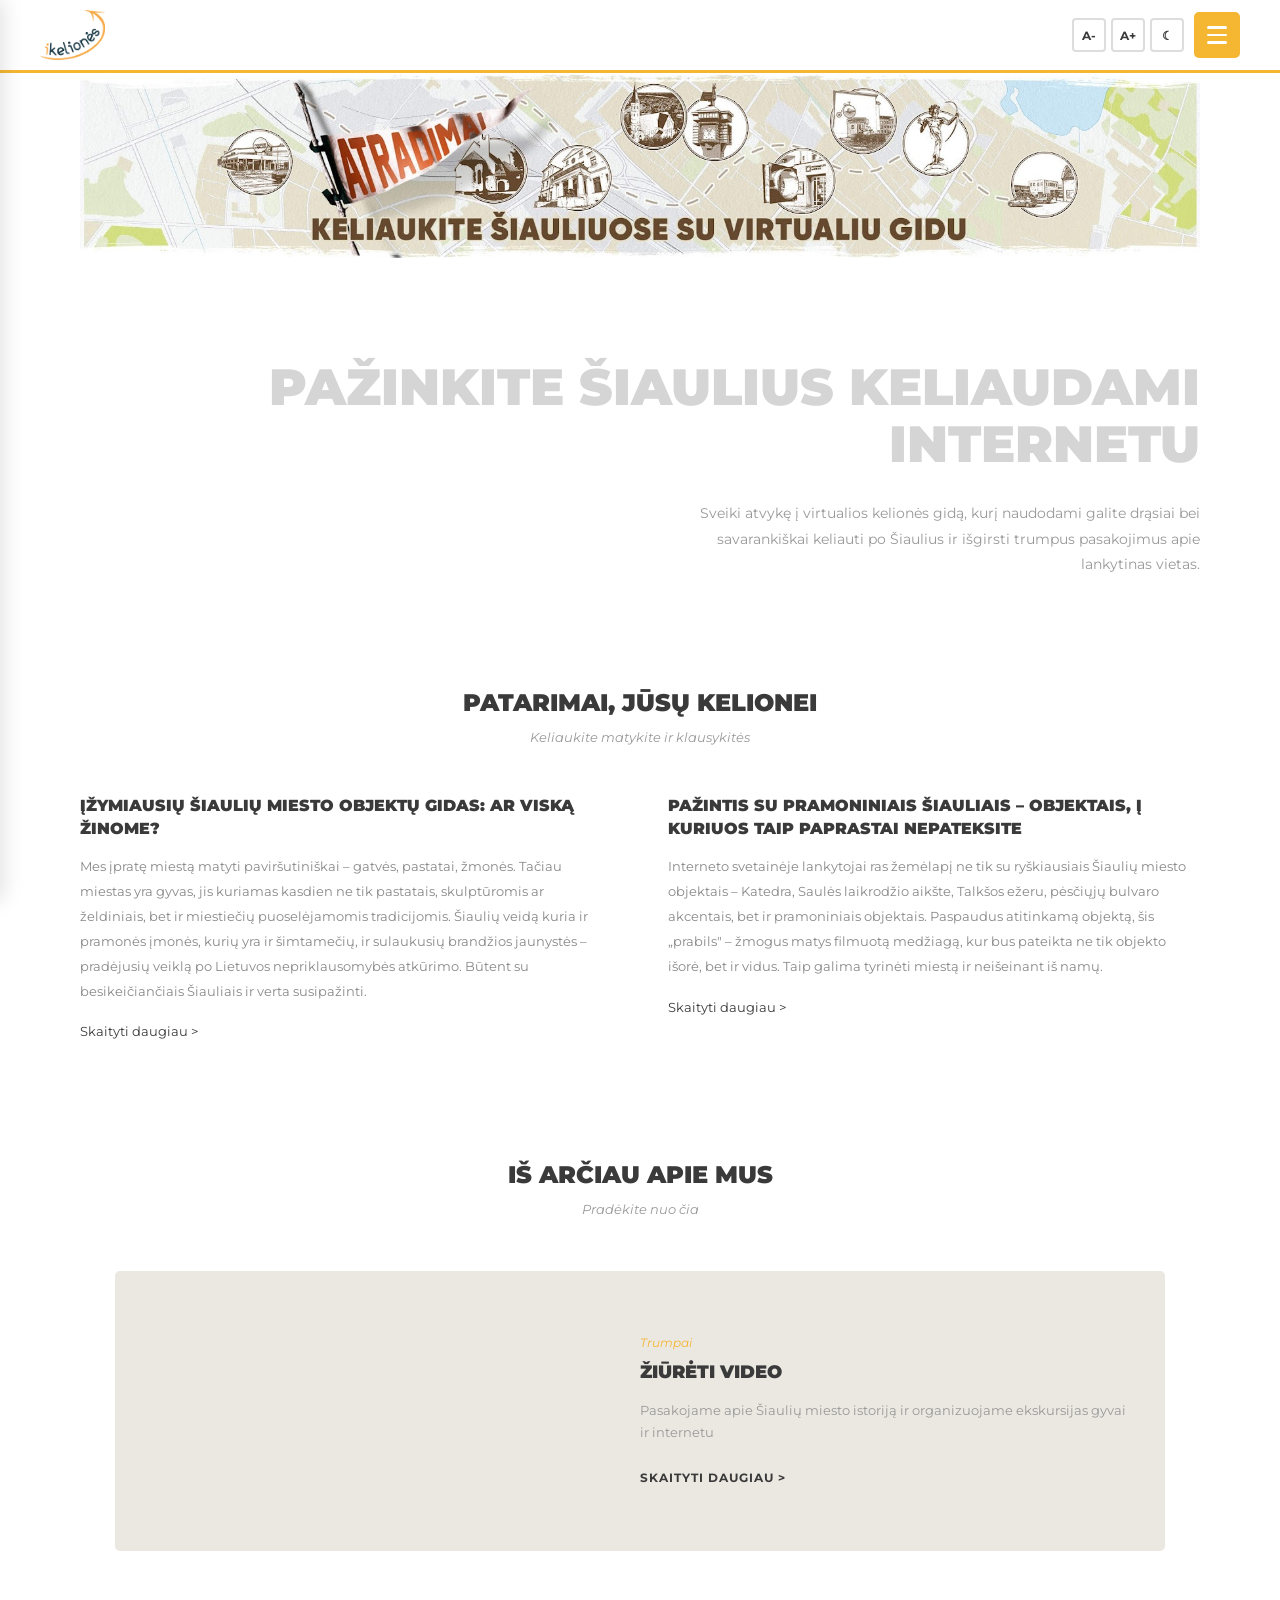
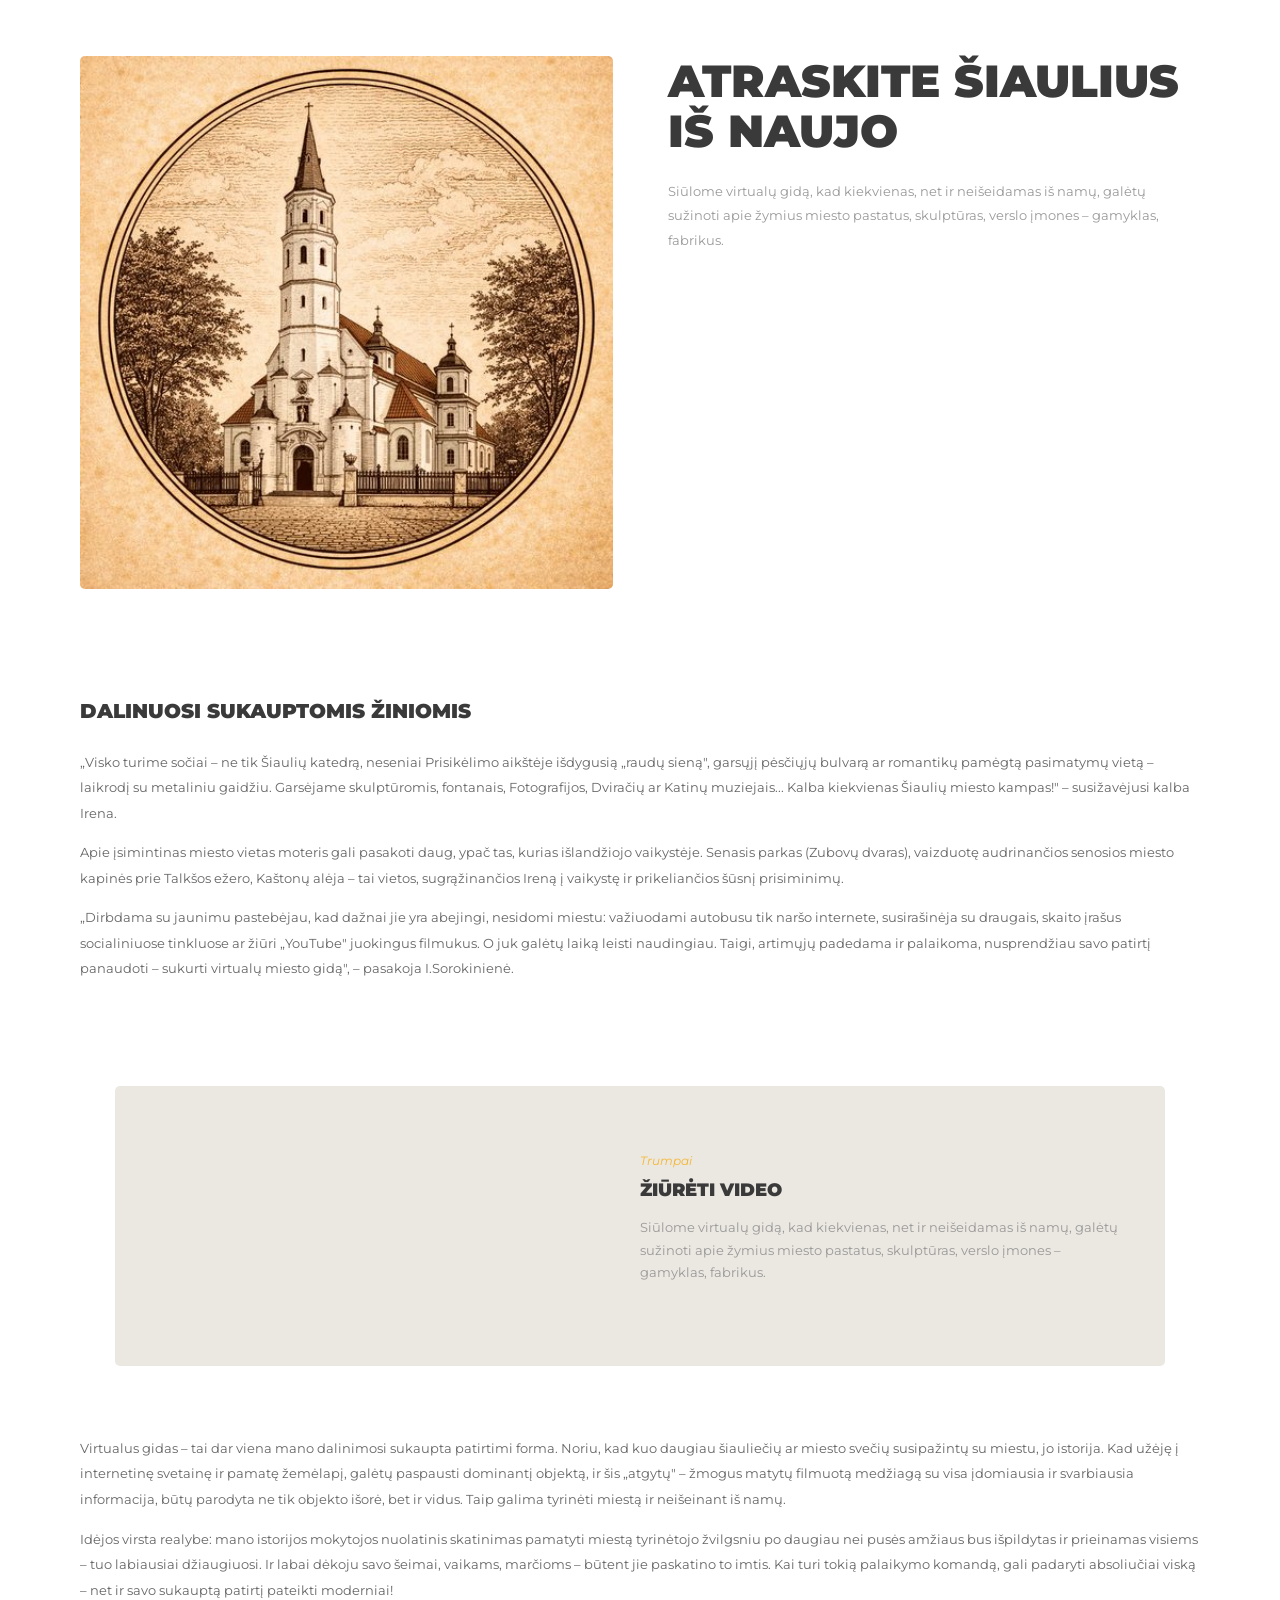
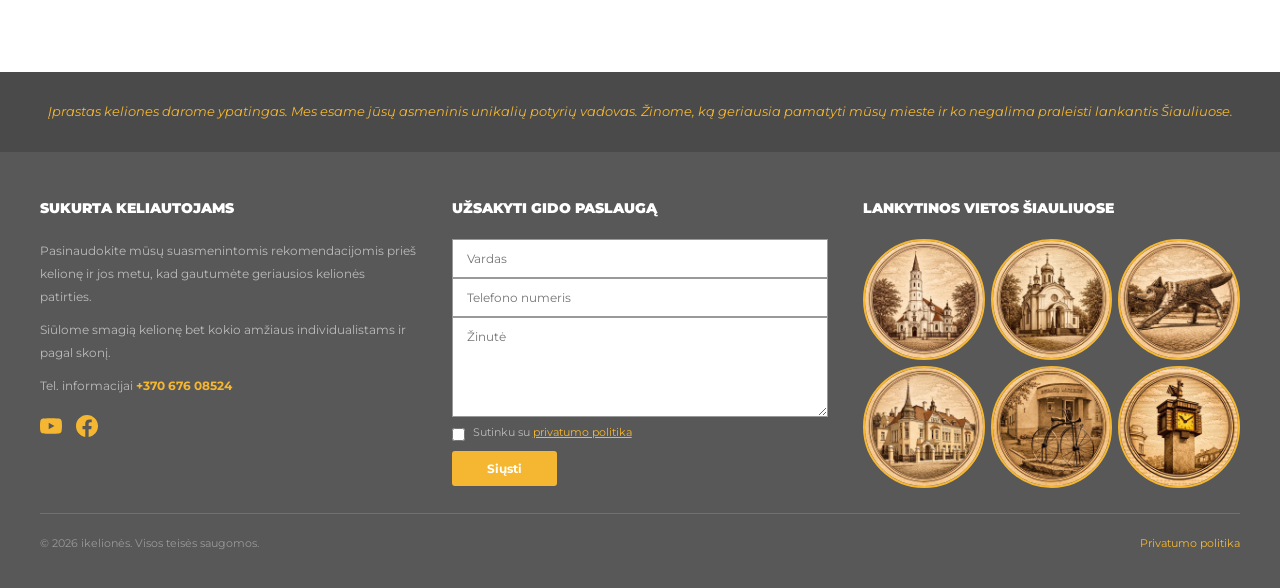
==== commit b0d8fe06: "Forma demo rezimu be Formspree" ====
--- a/index.html
+++ b/index.html
@@ -38,19 +38,19 @@
         <button class="sidebar-toggle" aria-label="Išskleisti sąrašą"><span class="sidebar-arrow">▾</span></button>
       </div>
       <div class="sidebar-links">
-        <a href="lankomos-vietos.html">Šv. Apaštalų Petro ir Pauliaus katedra</a>
-        <a href="lankomos-vietos.html">Šiaulių Šv. Apaštalų Petro ir Povilo cerkvė</a>
-        <a href="lankomos-vietos.html">Geležinė lapė</a>
-        <a href="lankomos-vietos.html">Chaimo Frenkelio vila-muziejus</a>
-        <a href="lankomos-vietos.html">Šiaulių Šv. Jurgio bažnyčia</a>
-        <a href="lankomos-vietos.html">Šiaulių Šv. Ignaco Lojolos bažnyčia</a>
-        <a href="lankomos-vietos.html">Paminklas popiežiui Jonui Pauliui II</a>
-        <a href="lankomos-vietos.html">Turgaus aikštė</a>
-        <a href="lankomos-vietos.html">Dviračių muziejus</a>
-        <a href="lankomos-vietos.html">Auksinis berniukas</a>
-        <a href="lankomos-vietos.html">Grafų Zubovų dvaras</a>
-        <a href="lankomos-vietos.html">Fotografijos muziejus</a>
-        <a href="lankomos-vietos.html">Laikrodis gaidys</a>
+        <a href="vieta.html?id=katedra">Šv. Apaštalų Petro ir Pauliaus katedra</a>
+        <a href="vieta.html?id=cerkve">Šiaulių Šv. Apaštalų Petro ir Povilo cerkvė</a>
+        <a href="vieta.html?id=gelezine-lape">Geležinė lapė</a>
+        <a href="vieta.html?id=frenkelio-vila">Chaimo Frenkelio vila-muziejus</a>
+        <a href="vieta.html?id=jurgio-baznycia">Šiaulių Šv. Jurgio bažnyčia</a>
+        <a href="vieta.html?id=lojolos-baznycia">Šiaulių Šv. Ignaco Lojolos bažnyčia</a>
+        <a href="vieta.html?id=paminklas-popieziui">Paminklas popiežiui Jonui Pauliui II</a>
+        <a href="vieta.html?id=turgaus-aikste">Turgaus aikštė</a>
+        <a href="vieta.html?id=dviraciu-muziejus">Dviračių muziejus</a>
+        <a href="vieta.html?id=auksinis-berniukas">Auksinis berniukas</a>
+        <a href="vieta.html?id=zubovu-dvaras">Grafų Zubovų dvaras</a>
+        <a href="vieta.html?id=fotografijos-muziejus">Fotografijos muziejus</a>
+        <a href="vieta.html?id=laikrodis-gaidys">Laikrodis gaidys</a>
       </div>
     </div>
     <div class="sidebar-section">
@@ -59,12 +59,12 @@
         <button class="sidebar-toggle" aria-label="Išskleisti sąrašą"><span class="sidebar-arrow">▾</span></button>
       </div>
       <div class="sidebar-links">
-        <a href="pramone.html">Saldainių fabrikas Rūta</a>
-        <a href="pramone.html">Baltik vairas</a>
-        <a href="pramone.html">Grafų baldai</a>
-        <a href="pramone.html">Šiaulių oro uostas</a>
-        <a href="pramone.html">Doloop (Putokšnis)</a>
-        <a href="pramone.html">Salda</a>
+        <a href="vieta.html?id=ruta">Saldainių fabrikas Rūta</a>
+        <a href="vieta.html?id=baltik-vairas">Baltik vairas</a>
+        <a href="vieta.html?id=grafu-baldai">Grafų baldai</a>
+        <a href="vieta.html?id=oro-uostas">Šiaulių oro uostas</a>
+        <a href="vieta.html?id=doloop">Doloop (Putokšnis)</a>
+        <a href="vieta.html?id=salda">Salda</a>
       </div>
     </div>
   </nav>
@@ -193,10 +193,10 @@
         <p>Siūlome smagią kelionę bet kokio amžiaus individualistams ir pagal skonį.</p>
         <p>Tel. informacijai <a href="tel:+37067608524" class="phone">+370 676 08524</a></p>
         <div class="social-icons">
-          <a href="#" aria-label="YouTube" target="_blank" rel="noopener noreferrer">
+          <a href="https://www.youtube.com/@ikeliones3324" aria-label="YouTube" target="_blank" rel="noopener noreferrer">
             <svg width="22" height="22" viewBox="0 0 24 24" fill="currentColor"><path d="M23.5 6.2c-.3-1-1-1.8-2-2.1C19.6 3.5 12 3.5 12 3.5s-7.6 0-9.5.6c-1 .3-1.8 1.1-2 2.1C0 8.1 0 12 0 12s0 3.9.5 5.8c.3 1 1 1.8 2 2.1 1.9.6 9.5.6 9.5.6s7.6 0 9.5-.6c1-.3 1.8-1.1 2-2.1.5-1.9.5-5.8.5-5.8s0-3.9-.5-5.8zM9.5 15.6V8.4l6.3 3.6-6.3 3.6z"/></svg>
           </a>
-          <a href="#" aria-label="Facebook" target="_blank" rel="noopener noreferrer">
+          <a href="https://www.facebook.com/profile.php?id=100076283018290" aria-label="Facebook" target="_blank" rel="noopener noreferrer">
             <svg width="22" height="22" viewBox="0 0 24 24" fill="currentColor"><path d="M24 12c0-6.6-5.4-12-12-12S0 5.4 0 12c0 6 4.4 11 10.1 11.9v-8.4H7.1V12h3V9.4c0-3 1.8-4.6 4.5-4.6 1.3 0 2.6.2 2.6.2v2.9h-1.5c-1.5 0-1.9.9-1.9 1.8V12h3.3l-.5 3.5h-2.8v8.4C19.6 23 24 18 24 12z"/></svg>
           </a>
         </div>
@@ -205,7 +205,7 @@
       <div class="footer-col">
         <h3>Užsakyti gido paslaugą</h3>
         <!-- PAKEISK: action URL į savo Formspree endpoint -->
-        <form class="contact-form" id="contactForm" action="https://formspree.io/f/TAVO_ENDPOINT" method="POST">
+        <form class="contact-form" id="contactForm" onsubmit="event.preventDefault(); alert('Ačiū! Jūsų žinutė priimta. Susisieksime artimiausiu metu.'); this.reset(); return false;">
           <input type="text" name="vardas" placeholder="Vardas" required aria-label="Vardas">
           <input type="tel" name="telefonas" placeholder="Telefono numeris" required aria-label="Telefono numeris">
           <textarea name="zinute" placeholder="Žinutė" required aria-label="Žinutė"></textarea>
